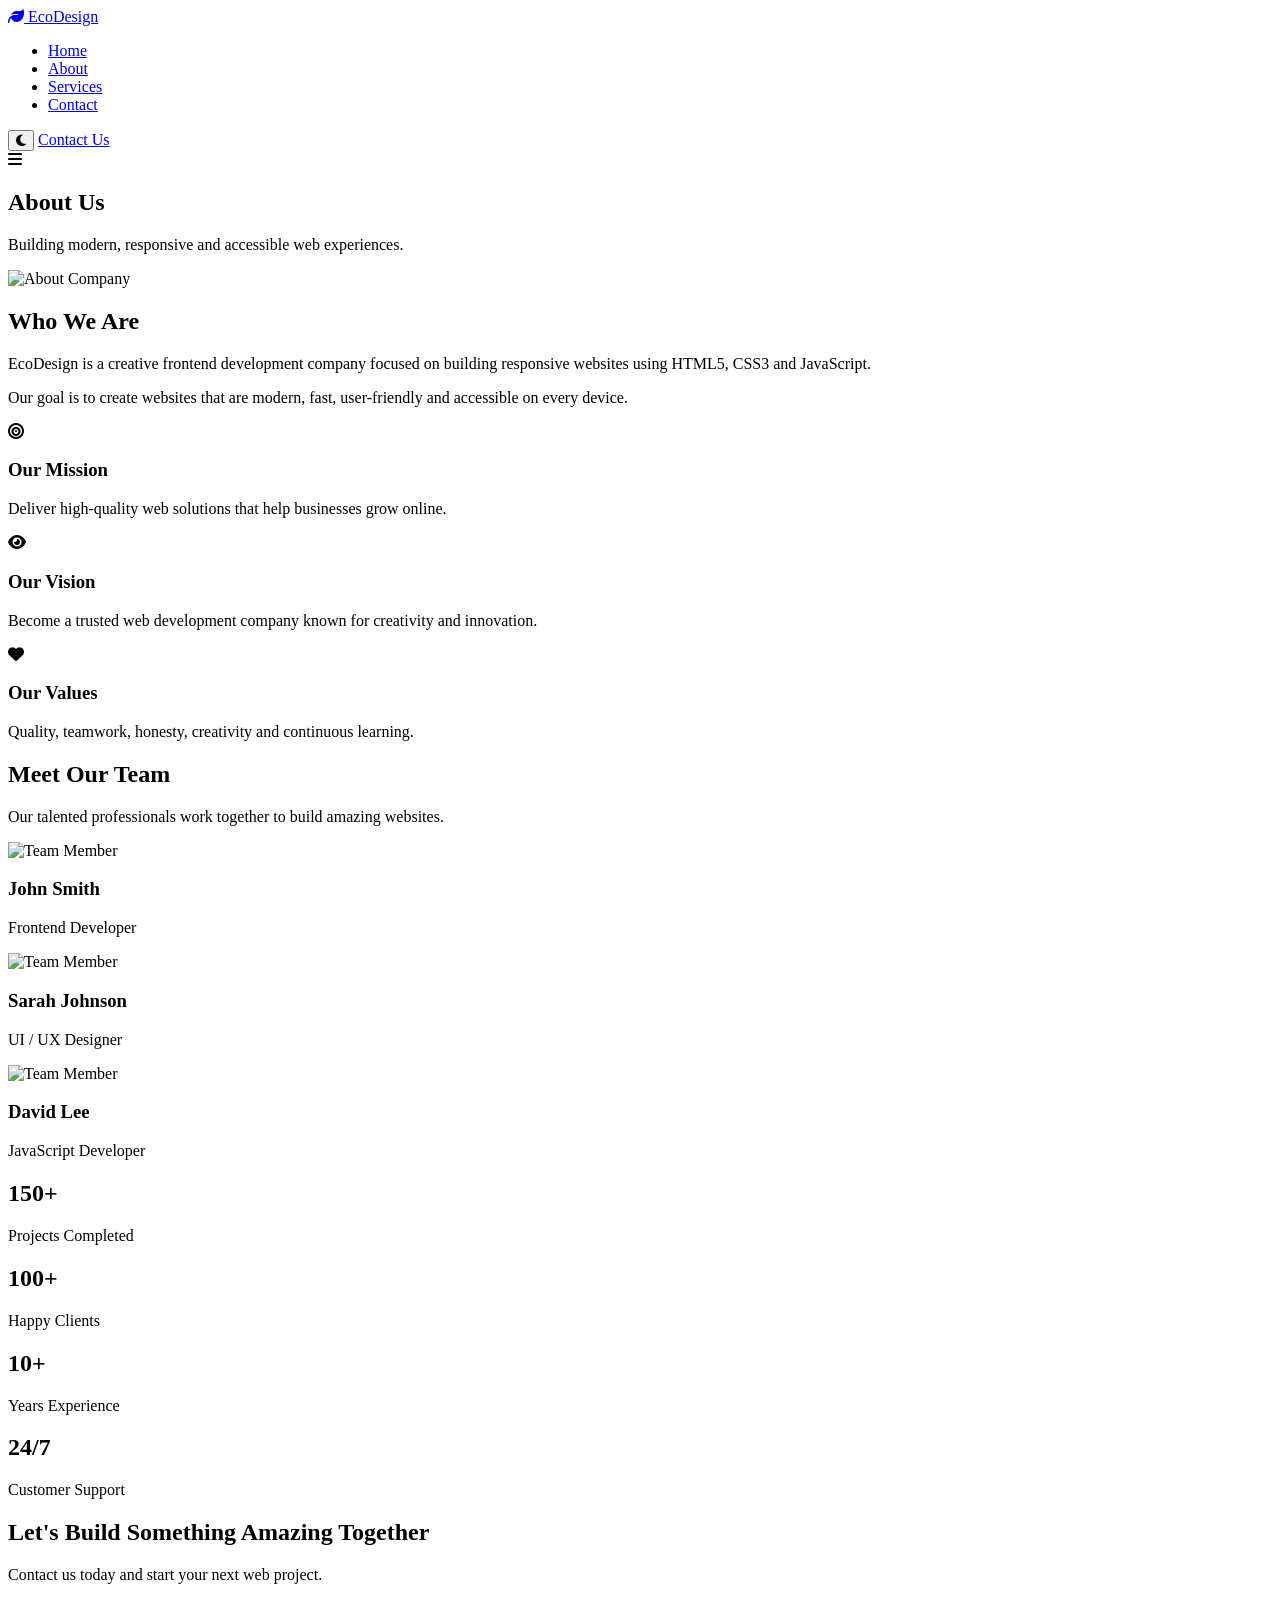
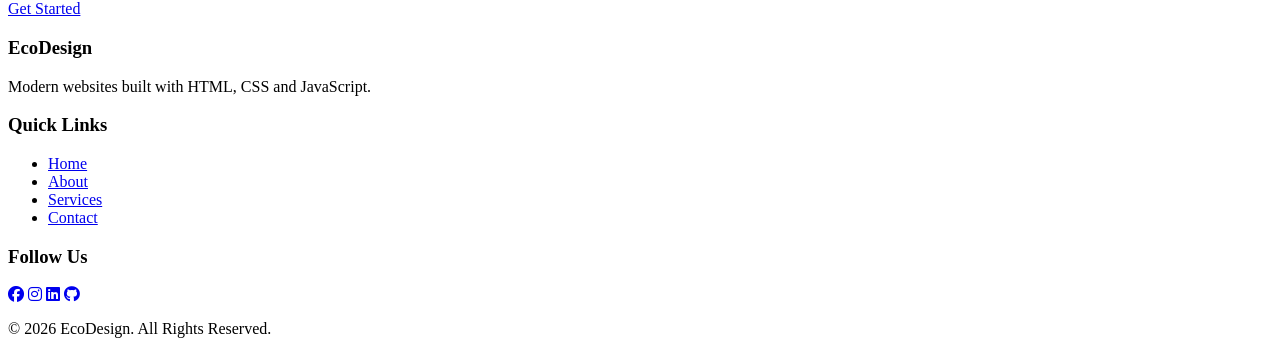
==== about.html @ cbc0b4e0 "html code" ====
<!DOCTYPE html>
<html lang="en">

<head>
    <meta charset="UTF-8">
    <meta name="viewport" content="width=device-width, initial-scale=1.0">

    <title>About Us | EcoDesign</title>

    <meta name="description" content="Learn more about EcoDesign and our team.">

    <!-- Google Fonts -->
    <link rel="preconnect" href="https://fonts.googleapis.com">
    <link rel="preconnect" href="https://fonts.gstatic.com" crossorigin>

    <link href="https://fonts.googleapis.com/css2?family=Inter:wght@300;400;500;600;700&family=Roboto:wght@300;400;500&display=swap" rel="stylesheet">

    <!-- Font Awesome -->
    <link rel="stylesheet"
        href="https://cdnjs.cloudflare.com/ajax/libs/font-awesome/6.6.0/css/all.min.css">

    <!-- CSS -->
    <link rel="stylesheet" href="css/style.css">
    <link rel="stylesheet" href="css/responsive.css">

</head>

<body>

    <!-- ================= Header ================= -->

    <header class="header">

        <div class="container">

            <a href="index.html" class="logo">
                <i class="fa-solid fa-leaf"></i> EcoDesign
            </a>

            <nav class="navbar">

                <ul class="nav-links">

                    <li><a href="index.html">Home</a></li>

                    <li><a href="about.html" class="active">About</a></li>

                    <li><a href="services.html">Services</a></li>

                    <li><a href="contact.html">Contact</a></li>

                </ul>

            </nav>

            <div class="header-buttons">

                <button class="theme-btn">
                    <i class="fa-solid fa-moon"></i>
                </button>

                <a href="contact.html" class="btn">
                    Contact Us
                </a>

            </div>

            <div class="menu-toggle">
                <i class="fa-solid fa-bars"></i>
            </div>

        </div>

    </header>

    <!-- ================= About Banner ================= -->

    <section class="page-banner">

        <div class="container">

            <h1>About Us</h1>

            <p>
                Building modern, responsive and accessible web experiences.
            </p>

        </div>

    </section>

    <!-- ================= About ================= -->

    <section class="about">

        <div class="container about-container">

            <div class="about-image">

                <img src="images/about.jpg" alt="About Company">

            </div>

            <div class="about-content">

                <h2>Who We Are</h2>

                <p>

                    EcoDesign is a creative frontend development company focused on
                    building responsive websites using HTML5, CSS3 and JavaScript.

                </p>

                <p>

                    Our goal is to create websites that are modern,
                    fast, user-friendly and accessible on every device.

                </p>

            </div>

        </div>

    </section>

    <!-- ================= Mission Vision ================= -->

    <section class="mission">

        <div class="container mission-grid">

            <div class="mission-card">

                <i class="fa-solid fa-bullseye"></i>

                <h3>Our Mission</h3>

                <p>

                    Deliver high-quality web solutions that help businesses
                    grow online.

                </p>

            </div>

            <div class="mission-card">

                <i class="fa-solid fa-eye"></i>

                <h3>Our Vision</h3>

                <p>

                    Become a trusted web development company known for
                    creativity and innovation.

                </p>

            </div>

            <div class="mission-card">

                <i class="fa-solid fa-heart"></i>

                <h3>Our Values</h3>

                <p>

                    Quality, teamwork, honesty, creativity and continuous learning.

                </p>

            </div>

        </div>

    </section>

    <!-- ================= Team ================= -->

    <section class="team">

        <div class="container">

            <div class="section-title">

                <h2>Meet Our Team</h2>

                <p>Our talented professionals work together to build amazing websites.</p>

            </div>

            <div class="team-container">

                <div class="team-card">

                    <img src="images/team1.jpg" alt="Team Member">

                    <h3>John Smith</h3>

                    <p>Frontend Developer</p>

                </div>

                <div class="team-card">

                    <img src="images/team2.jpg" alt="Team Member">

                    <h3>Sarah Johnson</h3>

                    <p>UI / UX Designer</p>

                </div>

                <div class="team-card">

                    <img src="images/team3.jpg" alt="Team Member">

                    <h3>David Lee</h3>

                    <p>JavaScript Developer</p>

                </div>

            </div>

        </div>

    </section>

    <!-- ================= Statistics ================= -->

    <section class="statistics">

        <div class="container stats-grid">

            <div class="stat-box">

                <h2>150+</h2>

                <p>Projects Completed</p>

            </div>

            <div class="stat-box">

                <h2>100+</h2>

                <p>Happy Clients</p>

            </div>

            <div class="stat-box">

                <h2>10+</h2>

                <p>Years Experience</p>

            </div>

            <div class="stat-box">

                <h2>24/7</h2>

                <p>Customer Support</p>

            </div>

        </div>

    </section>

    <!-- ================= CTA ================= -->

    <section class="cta">

        <div class="container">

            <h2>Let's Build Something Amazing Together</h2>

            <p>

                Contact us today and start your next web project.

            </p>

            <a href="contact.html" class="btn">

                Get Started

            </a>

        </div>

    </section>

    <!-- ================= Footer ================= -->

    <footer>

        <div class="container footer-container">

            <div>

                <h3>EcoDesign</h3>

                <p>

                    Modern websites built with HTML, CSS and JavaScript.

                </p>

            </div>

            <div>

                <h3>Quick Links</h3>

                <ul>

                    <li><a href="index.html">Home</a></li>

                    <li><a href="about.html">About</a></li>

                    <li><a href="services.html">Services</a></li>

                    <li><a href="contact.html">Contact</a></li>

                </ul>

            </div>

            <div>

                <h3>Follow Us</h3>

                <a href="#"><i class="fab fa-facebook"></i></a>
                <a href="#"><i class="fab fa-instagram"></i></a>
                <a href="#"><i class="fab fa-linkedin"></i></a>
                <a href="#"><i class="fab fa-github"></i></a>

            </div>

        </div>

        <div class="copyright">

            <p>

                © 2026 EcoDesign. All Rights Reserved.

            </p>

        </div>

    </footer>

    <!-- JavaScript -->

    <script src="js/script.js"></script>

</body>

</html>
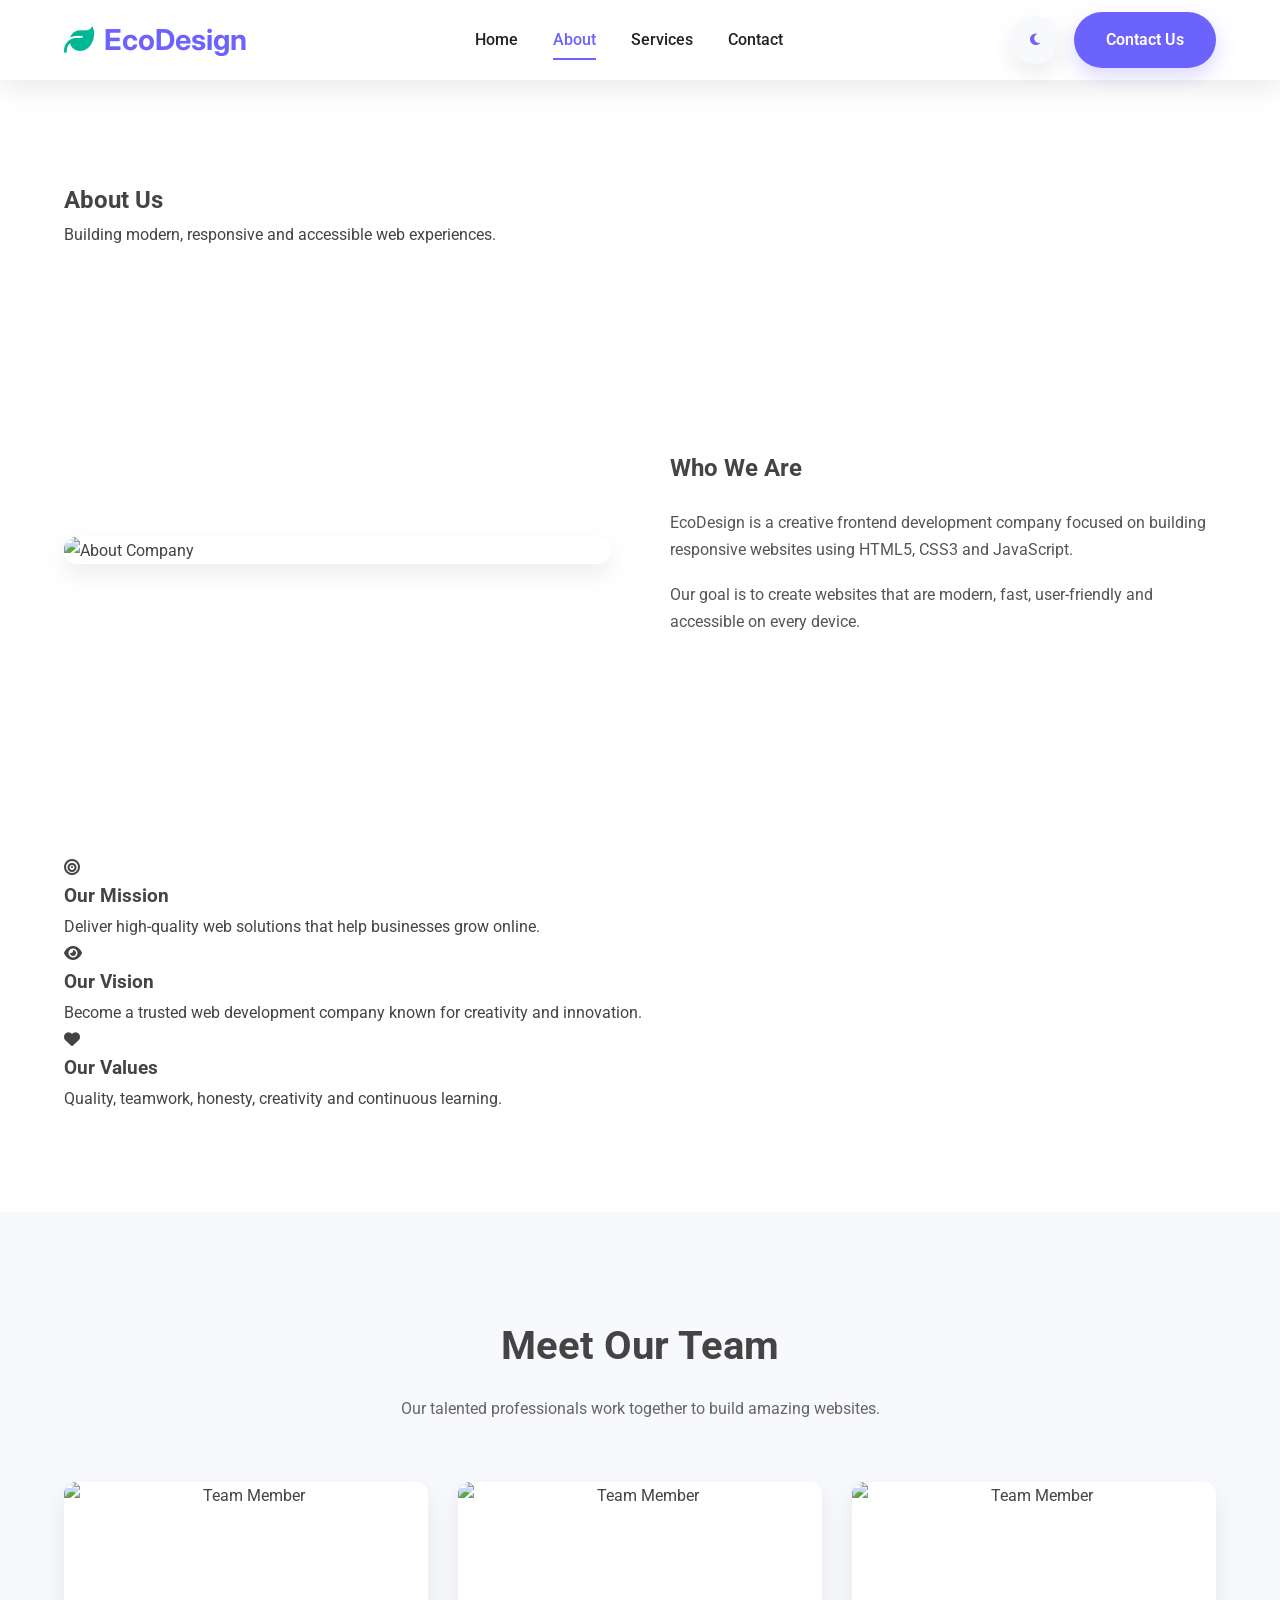
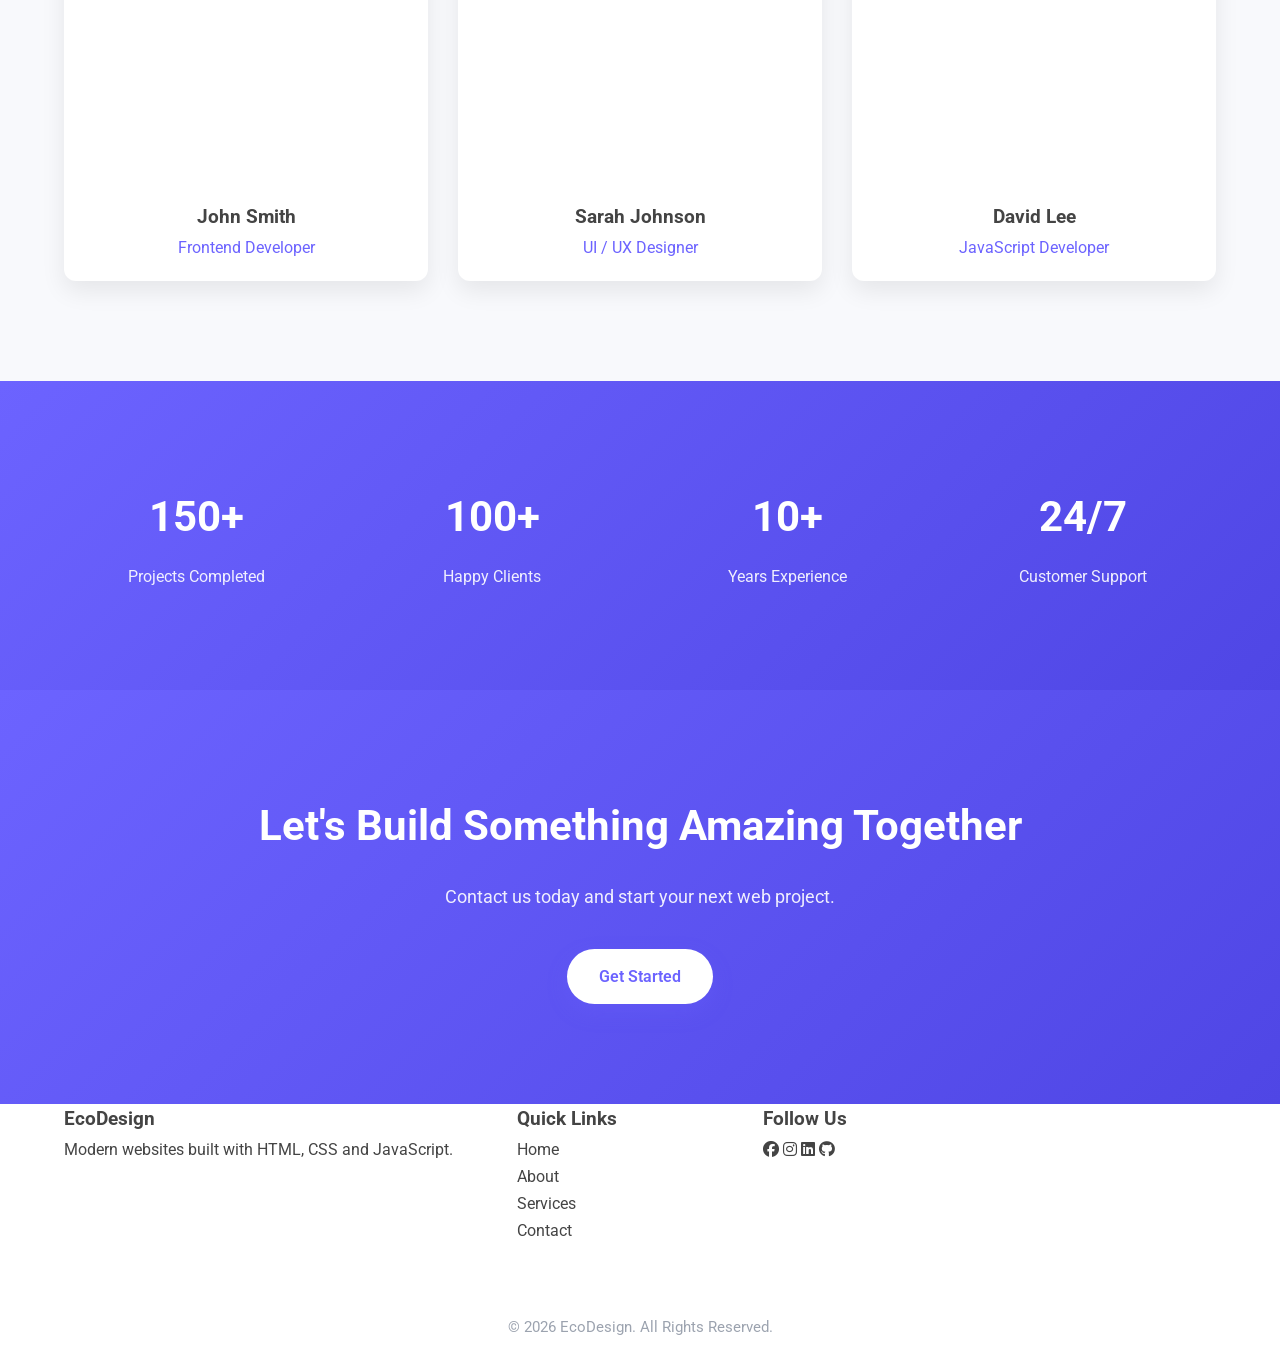
==== commit 4de6856d: "js" ====
--- a/about.html
+++ b/about.html
@@ -358,8 +358,11 @@
 
     </footer>
 
-    <!-- JavaScript -->
-
+   <!-- JavaScript Files -->
+    <script src="js/navbar.js"></script>
+    <script src="js/form-validation.js"></script>
+    <script src="js/scroll.js"></script>
+    <script src="js/darkmode.js"></script>
     <script src="js/script.js"></script>
 
 </body>
--- a/css/style.css
+++ b/css/style.css
@@ -0,0 +1,78 @@
+/*=====================================
+    Google Fonts
+=====================================*/
+@import url('https://fonts.googleapis.com/css2?family=Inter:wght@300;400;500;600;700&family=Roboto:wght@300;400;500&display=swap');
+
+/*=====================================
+    CSS Files
+=====================================*/
+
+@import url("variables.css");
+@import url("buttons.css");
+@import url("header.css");
+@import url("hero.css");
+@import url("cards.css");
+@import url("forms.css");
+@import url("footer.css");
+
+/*=====================================
+    CSS RESET
+=====================================*/
+
+*{
+    margin:0;
+    padding:0;
+    box-sizing:border-box;
+}
+
+html{
+    scroll-behavior:smooth;
+}
+
+body{
+    font-family:'Roboto',sans-serif;
+    background:#ffffff;
+    color:#444;
+    line-height:1.7;
+    overflow-x:hidden;
+}
+
+img{
+    max-width:100%;
+    display:block;
+}
+
+a{
+    text-decoration:none;
+    color:inherit;
+}
+
+ul{
+    list-style:none;
+}
+
+.container{
+    width:90%;
+    max-width:1200px;
+    margin:auto;
+}
+
+section{
+    padding:100px 0;
+}
+
+.section-title{
+    text-align:center;
+    margin-bottom:60px;
+}
+
+.section-title h2{
+    font-size:40px;
+    margin-bottom:15px;
+}
+
+.section-title p{
+    color:#666;
+    max-width:700px;
+    margin:auto;
+}
